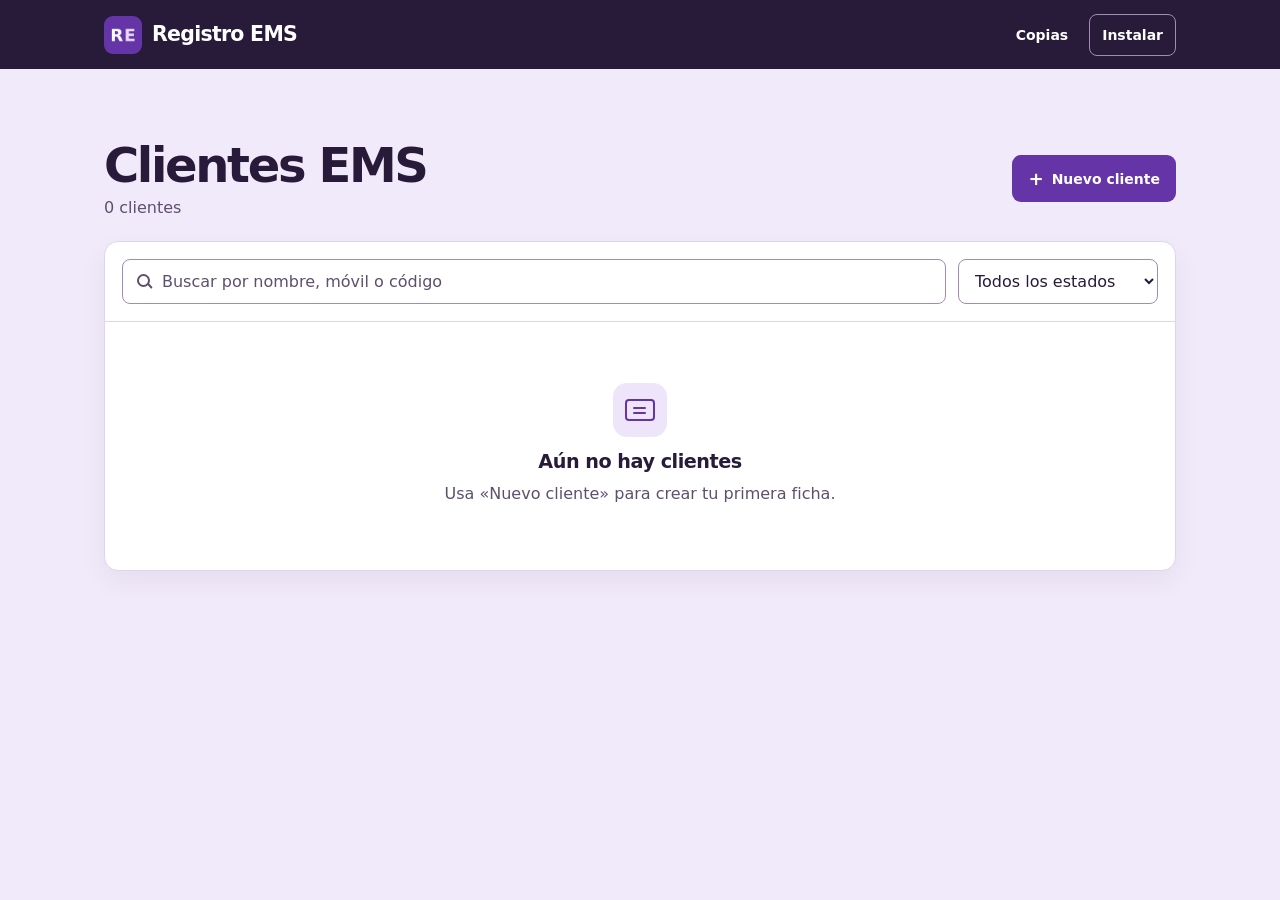
==== index.html @ 8cd1af9a "Permite eliminar clientes al mantener pulsada su ficha Mantener pulsada una ficha abre Eliminar clie" ====
<!doctype html>
<html lang="es">
<head>
  <meta charset="utf-8">
  <meta name="viewport" content="width=device-width, initial-scale=1, viewport-fit=cover">
  <meta name="theme-color" content="#281b3a">
  <meta name="description" content="Fichas de clientes, historial de sesiones e intensidades de EMS de ImpulsaFit.">
  <title>Registro EMS</title>
  <link rel="manifest" href="./manifest.webmanifest">
  <link rel="icon" type="image/png" href="./icon-192.png?v=7">
  <link rel="apple-touch-icon" href="./apple-touch-icon.png?v=7">
  <link rel="stylesheet" href="./app.css">
  <script type="module" src="./app.js"></script>
</head>
<body>
  <header class="topbar">
    <div class="topbar-inner">
      <div class="brand">
        <img class="brand-mark" src="./icon-192.png?v=7" alt="" width="38" height="38">
        <span>Registro EMS</span>
      </div>
      <nav aria-label="Herramientas">
        <button class="top-action" id="backups-button" type="button">Copias</button>
        <button class="top-action install-action" id="install-button" type="button">Instalar</button>
      </nav>
    </div>
  </header>

  <main class="page">
    <div class="page-heading">
      <div>
        <h1>Clientes EMS</h1>
        <p class="client-count" id="client-count" aria-live="polite">Cargando fichas…</p>
      </div>
      <button class="button primary new-button" id="new-client" type="button" disabled>
        <span aria-hidden="true">+</span> Nuevo cliente
      </button>
    </div>

    <section class="directory" aria-label="Listado de clientes">
      <div class="tools">
        <label class="search">
          <span class="sr-only">Buscar clientes</span>
          <span class="search-icon" aria-hidden="true"></span>
          <input id="search" type="search" placeholder="Buscar por nombre, móvil o código">
        </label>
        <label class="status-filter">
          <span class="sr-only">Filtrar por estado</span>
          <select id="status-filter"><option value="">Todos los estados</option></select>
        </label>
      </div>

      <div class="directory-head" id="directory-head" aria-hidden="true" hidden>
        <span>Cliente</span><span>Móvil</span><span>Objetivo</span><span>Estado</span><span></span>
      </div>
      <ul class="client-list" id="client-list" aria-label="Fichas de clientes" hidden></ul>
      <p class="client-list-hint" id="client-list-hint" hidden>Mantén pulsada una ficha para eliminar el cliente.</p>

      <div class="empty" id="empty-state" hidden>
        <span class="card-icon" aria-hidden="true"></span>
        <h2 id="empty-title">Aún no hay clientes</h2>
        <p id="empty-text">Usa «Nuevo cliente» para crear tu primera ficha.</p>
        <button class="button secondary" id="clear-filters" type="button" hidden>Quitar filtros</button>
      </div>
      <p class="directory-error" id="directory-error" role="alert" hidden></p>
    </section>
    <p class="feedback" id="feedback" role="status"></p>
    <noscript><p>Activa JavaScript para gestionar tus fichas.</p></noscript>
  </main>

  <dialog id="client-dialog" aria-labelledby="client-dialog-title">
    <form id="client-form">
      <div class="dialog-heading">
        <h2 id="client-dialog-title">Nuevo cliente</h2>
        <p class="dialog-caption" id="client-meta">Introduce los datos de la ficha.</p>
      </div>
      <div class="fields">
        <label for="client-name">Nombre y apellidos</label>
        <input id="client-name" name="name" type="text" autocomplete="off" maxlength="100" required>

        <label for="client-phone">Móvil / WhatsApp</label>
        <input id="client-phone" name="phone" type="tel" autocomplete="off" placeholder="+34…" maxlength="50" required>

        <div class="field-row">
          <div>
            <label for="client-goal">Objetivo principal <small>Opcional</small></label>
            <select id="client-goal" name="goal"><option value="">Por definir</option></select>
          </div>
          <div>
            <label for="client-status">Estado</label>
            <select id="client-status" name="status" required></select>
          </div>
        </div>

        <label for="client-notes">Notas de alta <small>Opcional</small></label>
        <textarea id="client-notes" name="notes" rows="3" maxlength="2000"></textarea>
      </div>
      <p class="form-error" id="client-error" role="alert" hidden></p>
      <div class="dialog-actions">
        <button class="button secondary" id="cancel-client" type="button">Cancelar</button>
        <button class="button primary" id="save-client" type="submit">Guardar cliente</button>
      </div>
    </form>
  </dialog>

  <dialog class="client-actions" id="client-actions" aria-labelledby="client-actions-title" aria-describedby="client-actions-description">
    <div class="dialog-heading">
      <h2 id="client-actions-title">Eliminar cliente</h2>
      <p class="dialog-caption" id="client-actions-name"></p>
    </div>
    <p id="client-actions-description">Se eliminarán la ficha del cliente y todas sus sesiones e intensidades.</p>
    <p class="form-error" id="client-delete-error" role="alert" hidden></p>
    <div class="dialog-actions">
      <button class="button secondary" id="cancel-client-delete" type="button" autofocus>Cancelar</button>
      <button class="button delete-client" id="confirm-client-delete" type="button">Eliminar</button>
    </div>
  </dialog>

  <dialog class="ems-dialog" id="ems-dialog" aria-labelledby="ems-title">
    <div class="dialog-heading">
      <h2 id="ems-title">Intensidades EMS</h2>
      <p class="dialog-caption ems-client" id="ems-client"></p>
    </div>

    <section id="ems-overview" aria-labelledby="ems-history-title">
      <div class="ems-history-heading">
        <h3 id="ems-history-title">Sesiones</h3>
        <button class="button primary" id="new-ems-session" type="button">Nueva sesión</button>
      </div>
      <p class="ems-empty" id="ems-empty">Aún no hay sesiones de intensidades.</p>
      <ul class="ems-history" id="ems-history"></ul>
      <p class="ems-history-hint" id="ems-history-hint" hidden>Mantén pulsada una fecha para eliminar la sesión.</p>
      <p class="feedback" id="ems-feedback" role="status"></p>
      <div class="dialog-actions">
        <button class="button secondary" id="close-ems" type="button">Volver a clientes</button>
      </div>
    </section>

    <form id="ems-form" hidden>
      <div class="ems-controls">
        <label class="ems-field">
          <span>Fecha de sesión</span>
          <input id="ems-date" type="date" required>
        </label>
        <label class="ems-field">
          <span>Bloque</span>
          <select id="ems-block"></select>
        </label>
      </div>
      <div class="ems-scan">
        <div class="ems-photo-actions">
          <button class="button primary" id="ems-take-photo" type="button">Hacer foto</button>
          <button class="button secondary" id="ems-choose-photo" type="button">Elegir foto</button>
          <button class="button secondary" id="ems-scan-button" type="button" aria-haspopup="dialog">Cámara en directo</button>
        </div>
        <input id="ems-camera-file" type="file" accept="image/*" capture="environment" hidden>
        <input id="ems-photo-file" type="file" accept="image/*" hidden>
        <p class="ems-scan-status" id="ems-scan-status" role="status"></p>
        <label class="ems-field ems-scan-rows" id="ems-scan-rows" hidden>
          <span>Fila del cliente, de arriba abajo</span>
          <select id="ems-scan-row"></select>
        </label>
      </div>
      <details class="ems-photo-reference" id="ems-photo-reference" open hidden>
        <summary>Foto del bloque para revisar los valores</summary>
        <img id="ems-photo-reference-image" alt="Recorte de los canales y del máster del bloque seleccionado">
        <p>Comprueba los valores y completa los campos pendientes antes de guardar la sesión.</p>
      </details>
      <div class="ems-master" id="ems-master-field"></div>
      <h3 class="ems-channels-heading">Canales</h3>
      <div class="ems-channels" id="ems-channels"></div>
      <div class="ems-block-actions" role="group" aria-label="Acciones del bloque seleccionado">
        <button class="button secondary" id="reset-ems-values" type="button" disabled>Reset valores</button>
      </div>
      <p class="form-error" id="ems-error" role="alert" hidden></p>
      <div class="dialog-actions">
        <button class="button secondary" id="cancel-ems-session" type="button">Cancelar</button>
        <button class="button primary" id="save-ems-session" type="submit">Guardar sesión</button>
      </div>
    </form>
  </dialog>

  <dialog class="ems-session-actions" id="ems-session-actions" aria-labelledby="ems-session-actions-title" aria-describedby="ems-session-actions-description">
    <div class="dialog-heading">
      <h2 id="ems-session-actions-title">Eliminar sesión</h2>
      <p class="dialog-caption" id="ems-session-actions-date"></p>
    </div>
    <p id="ems-session-actions-description">Se eliminarán los valores de todos los bloques de esta sesión.</p>
    <p class="form-error" id="ems-delete-error" role="alert" hidden></p>
    <div class="dialog-actions">
      <button class="button secondary" id="cancel-ems-delete" type="button" autofocus>Cancelar</button>
      <button class="button ems-delete-session" id="confirm-ems-delete" type="button">Eliminar</button>
    </div>
  </dialog>

  <dialog class="ems-camera-dialog" id="ems-camera-dialog" aria-labelledby="ems-camera-title" aria-describedby="ems-camera-guide">
    <div class="dialog-heading">
      <h2 id="ems-camera-title">Escanear intensidades</h2>
      <p class="dialog-caption" id="ems-camera-guide">Encuadra de frente los canales y el máster de Wiems PRO. Si los números se ven borrosos, separa un poco el móvil.</p>
    </div>
    <video class="ems-camera-view" id="ems-camera-video" autoplay muted playsinline></video>
    <div class="ems-camera-controls">
      <button class="button secondary" id="ems-camera-focus" type="button" hidden>Reenfocar</button>
      <label class="ems-field" id="ems-camera-picker" hidden>
        <span>Cámara</span>
        <select id="ems-camera-device"></select>
      </label>
    </div>
    <p class="ems-scan-status" id="ems-camera-status" role="status"></p>
    <div class="dialog-actions">
      <button class="button secondary" id="ems-camera-close" type="button">Cerrar cámara</button>
      <button class="button primary" id="ems-camera-read" type="button" disabled>Leer intensidades</button>
    </div>
  </dialog>

  <dialog class="ems-photo-dialog" id="ems-photo-dialog" aria-labelledby="ems-photo-title" aria-describedby="ems-photo-guide">
    <div class="dialog-heading">
      <h2 id="ems-photo-title">Recortar foto</h2>
      <p class="dialog-caption" id="ems-photo-guide">Arrastra sobre la imagen para quedarte con los nombres de los diez canales, sus valores y el máster de una sola fila.</p>
    </div>
    <canvas id="ems-photo-view" class="ems-photo-view" role="img" aria-label="Foto de Wiems PRO con el recorte actual" hidden></canvas>
    <p class="ems-scan-status" id="ems-photo-status" role="status"></p>
    <details class="ems-photo-adjust">
      <summary>Ajustar los bordes del recorte</summary>
      <div class="ems-photo-edges">
        <label class="ems-field"><span>Izquierdo</span><input id="ems-photo-left" type="range" min="0" max="100" value="0" aria-label="Borde izquierdo del recorte"></label>
        <label class="ems-field"><span>Derecho</span><input id="ems-photo-right" type="range" min="0" max="100" value="100" aria-label="Borde derecho del recorte"></label>
        <label class="ems-field"><span>Superior</span><input id="ems-photo-top" type="range" min="0" max="100" value="0" aria-label="Borde superior del recorte"></label>
        <label class="ems-field"><span>Inferior</span><input id="ems-photo-bottom" type="range" min="0" max="100" value="100" aria-label="Borde inferior del recorte"></label>
      </div>
    </details>
    <div class="dialog-actions">
      <button class="button secondary" id="ems-photo-reset" type="button">Foto completa</button>
      <button class="button secondary" id="ems-photo-cancel" type="button">Cancelar</button>
      <button class="button primary" id="ems-photo-read" type="button" disabled>Leer valores</button>
    </div>
  </dialog>

  <dialog id="backups-dialog" aria-labelledby="backups-title">
    <div class="dialog-heading">
      <h2 id="backups-title">Copias de seguridad</h2>
      <p class="dialog-caption">Tus fichas se guardan en este dispositivo. Usa una copia para trasladarlas a otro.</p>
    </div>
    <div class="backup-actions">
      <button class="button secondary" id="export-backup" type="button">Descargar copia</button>
      <button class="button secondary" id="choose-backup" type="button">Elegir copia para restaurar</button>
      <input type="file" id="backup-file" hidden>
    </div>
    <p class="backup-summary" id="backup-summary" role="status" hidden></p>
    <p class="form-error" id="backup-error" role="alert" hidden></p>
    <div class="dialog-actions">
      <button class="button secondary" id="close-backups" type="button">Cerrar</button>
      <button class="button primary" id="restore-backup" type="button" hidden>Restaurar copia</button>
    </div>
  </dialog>

  <dialog id="install-dialog" aria-labelledby="install-title">
    <div class="dialog-heading">
      <h2 id="install-title">Instalar Registro EMS</h2>
      <p class="dialog-caption" id="install-instructions"></p>
    </div>
    <form method="dialog" class="dialog-actions">
      <button class="button primary">Entendido</button>
    </form>
  </dialog>
</body>
</html>
---- app.css ----
:root {
  color-scheme: light;
  --ink: #281b3a;
  --muted: #5e506d;
  --line: #e0d4ec;
  --control-line: #a28bb5;
  --surface: #fff;
  --page: #f1eafa;
  --accent: #6535a8;
  --accent-hover: #542990;
  --accent-soft: #efe5fa;
  --focus: #743abb;
  font-family: Inter, system-ui, -apple-system, "Segoe UI", sans-serif;
}

* { box-sizing: border-box; }
[hidden] { display: none !important; }
body { margin: 0; color: var(--ink); background: var(--page); }
button, input, select, textarea { font: inherit; }
button { cursor: pointer; }
button:disabled { opacity: .55; cursor: default; }
button:focus-visible, input:focus-visible, select:focus-visible, textarea:focus-visible {
  outline: 3px solid var(--focus);
  outline-offset: 2px;
}
.sr-only {
  position: absolute;
  width: 1px;
  height: 1px;
  padding: 0;
  margin: -1px;
  overflow: hidden;
  clip-path: inset(50%);
  white-space: nowrap;
}

.topbar { background: var(--ink); color: #fff; }
.topbar-inner {
  max-width: 1120px;
  margin: auto;
  padding: 0 24px;
  min-height: 69px;
  display: flex;
  justify-content: space-between;
  align-items: center;
  gap: 16px;
}
.brand {
  display: inline-flex;
  align-items: center;
  gap: 10px;
  min-width: 0;
  font-size: 1.28rem;
  font-weight: 760;
  letter-spacing: -.035em;
  line-height: 1.12;
}
.brand-mark {
  display: block;
  flex: none;
  border-radius: 9px;
}
.topbar nav { display: flex; align-items: center; gap: 8px; }
.top-action {
  min-height: 42px;
  border-radius: 8px;
  padding: 0 12px;
  border: 1px solid transparent;
  background: transparent;
  color: #fff;
  font-size: .875rem;
  font-weight: 650;
}
.top-action:hover { background: #423053; }
.top-action:focus-visible { outline-color: #d7b9ff; }
.install-action { border-color: var(--control-line); }

.page {
  max-width: 1120px;
  margin: 0 auto;
  padding: clamp(32px, 6vw, 71px) 24px 48px;
}
.page-heading {
  display: flex;
  align-items: center;
  justify-content: space-between;
  gap: 16px;
  margin: 0 0 24px;
}
h1, h2, p { margin: 0; }
h1 {
  font-size: clamp(2rem, 5.5vw, 3rem);
  line-height: 1.05;
  letter-spacing: -.049em;
}
.client-count { margin-top: 8px; color: var(--muted); }
.button {
  display: inline-flex;
  justify-content: center;
  align-items: center;
  gap: 8px;
  border: 1px solid transparent;
  border-radius: 9px;
  min-height: 44px;
  padding: 8px 15px;
  font-weight: 700;
  font-size: .875rem;
  color: var(--ink);
}
.primary { background: var(--accent); color: var(--surface); }
.primary:hover:not(:disabled) { background: var(--accent-hover); }
.secondary { background: var(--surface); border-color: var(--control-line); }
.secondary:hover:not(:disabled) { background: var(--accent-soft); }
.new-button { white-space: nowrap; min-height: 47px; }
.new-button span { font-size: 1.3em; line-height: 1; }

.directory {
  background: var(--surface);
  border: 1px solid var(--line);
  border-radius: 14px;
  box-shadow: 0 10px 28px rgb(40 27 58 / .055);
  overflow: hidden;
}
.tools {
  display: grid;
  grid-template-columns: minmax(0, 1fr) auto;
  gap: 12px;
  padding: 17px;
  border-bottom: 1px solid var(--line);
}
.search { position: relative; }
input:not([type="file"]), select, textarea {
  width: 100%;
  min-width: 0;
  border: 1px solid var(--control-line);
  border-radius: 8px;
  background: var(--surface);
  color: var(--ink);
  min-height: 45px;
  padding: 8px 12px;
}
input::placeholder, textarea::placeholder { color: var(--muted); opacity: 1; }
.search input { padding-left: 39px; }
.search-icon {
  position: absolute;
  top: 15px;
  left: 15px;
  width: 13px;
  height: 13px;
  border: 2px solid var(--muted);
  border-radius: 50%;
  pointer-events: none;
}
.search-icon::after {
  content: "";
  position: absolute;
  width: 6px;
  height: 2px;
  background: var(--muted);
  left: 8px;
  top: 9px;
  transform: rotate(48deg);
  border-radius: 1px;
}
.status-filter select { padding-right: 25px; }
.client-list { list-style: none; margin: 0; padding: 0; }
.directory-head, .client-row {
  display: grid;
  grid-template-columns: minmax(145px, 1.55fr) minmax(112px, 1fr) minmax(117px, 1.12fr) minmax(76px, .62fr) 67px;
  align-items: center;
  gap: 12px;
  padding: 12px 17px;
}
.directory-head {
  background: var(--page);
  color: var(--muted);
  font-weight: 700;
  font-size: .76rem;
}
.client-row {
  position: relative;
  border-top: 1px solid var(--line);
  min-height: 70px;
  font-size: .875rem;
  overflow-wrap: anywhere;
  user-select: none;
  -webkit-user-select: none;
  -webkit-touch-callout: none;
}
.client-row:hover { background: #faf7fd; }
.client-name {
  display: block;
  padding: 0;
  border: 0;
  background: transparent;
  color: var(--accent);
  font-size: .96rem;
  font-weight: 700;
  text-align: left;
  overflow-wrap: anywhere;
  touch-action: pan-y;
}
.client-name::after { content: ""; position: absolute; inset: 0; }
.client-name:hover { text-decoration: underline; text-underline-offset: .16em; }
.client-code { display: block; margin-top: 4px; font-size: .76rem; color: var(--muted); }
.state-pill {
  justify-self: start;
  display: inline-block;
  padding: 4px 9px;
  border-radius: 999px;
  font-size: .75rem;
  font-weight: 720;
  white-space: nowrap;
}
.state-pill[data-state="Activo"] { background: #def4ee; color: #1e594b; }
.state-pill[data-state="En pausa"] { background: #fbefda; color: #74520f; }
.state-pill[data-state="Baja"] { background: #e8edf0; color: #46565f; }
.edit-button { position: relative; z-index: 1; min-height: 39px; padding: 6px 8px; }
.client-list-hint { padding: 0 17px 14px; color: var(--muted); font-size: .875rem; }
.client-actions { width: min(430px, calc(100% - 28px)); }
.client-actions > p { line-height: 1.5; }
.delete-client { background: #892127; color: #fff; }
.delete-client:hover { background: #701b20; }

.empty { display: grid; justify-items: center; gap: 9px; padding: 61px 22px 64px; text-align: center; }
.empty h2 { font-size: 1.2rem; letter-spacing: -.025em; }
.empty p, .dialog-caption { color: var(--muted); line-height: 1.45; }
.empty .button { margin-top: 4px; }
.card-icon {
  position: relative;
  width: 54px;
  height: 54px;
  border-radius: 14px;
  background: var(--accent-soft);
  margin-bottom: 4px;
}
.card-icon::before {
  content: "";
  position: absolute;
  inset: 16px 12px;
  border: 2px solid var(--accent);
  border-radius: 4px;
}
.card-icon::after {
  content: "";
  position: absolute;
  width: 13px;
  height: 2px;
  left: 20px;
  top: 24px;
  border-radius: 1px;
  background: var(--accent);
  box-shadow: 0 5px 0 var(--accent);
}
.feedback { color: #27564d; margin-top: 12px; font-size: .875rem; }
.directory-error { color: #892127; padding: 18px; }

dialog {
  border: 1px solid var(--line);
  border-radius: 14px;
  width: min(530px, calc(100% - 28px));
  max-height: calc(100dvh - 28px);
  padding: 23px;
  background: var(--surface);
  color: var(--ink);
  box-shadow: 0 20px 70px rgb(40 27 58 / .24);
  overflow-y: auto;
}
dialog::backdrop { background: rgb(40 27 58 / .52); }
.dialog-heading { display: grid; gap: 6px; margin-bottom: 20px; }
.dialog-heading h2 { font-size: 1.6rem; line-height: 1.12; letter-spacing: -.035em; }
.dialog-caption { font-size: .92rem; }
.fields label { display: block; font-size: .875rem; font-weight: 720; margin-bottom: 5px; }
.fields small { color: var(--muted); font-size: .72rem; font-weight: 500; margin-left: 4px; }
.fields > input, .field-row { margin-bottom: 14px; }
.field-row { display: grid; grid-template-columns: minmax(0, 1.25fr) minmax(0, .75fr); gap: 12px; }
textarea { display: block; resize: vertical; }
.dialog-actions {
  display: flex;
  justify-content: flex-end;
  gap: 9px;
  flex-wrap: wrap;
  margin-top: 21px;
}
.form-error, .backup-summary { margin-top: 12px; font-size: .88rem; line-height: 1.45; }
.form-error { color: #892127; }
.backup-actions { display: flex; flex-wrap: wrap; gap: 9px; }

.ems-dialog { width: min(610px, calc(100% - 28px)); }
.ems-client { overflow-wrap: anywhere; }
.ems-history-heading {
  display: flex;
  align-items: center;
  justify-content: space-between;
  gap: 12px;
  margin-bottom: 10px;
}
.ems-history-heading h3, .ems-channels-heading {
  margin: 0;
  font-size: .95rem;
}
.ems-empty { color: var(--muted); font-size: .875rem; padding: 12px 0; }
.ems-history { display: grid; gap: 7px; list-style: none; margin: 0; padding: 0; }
.ems-history-item {
  display: flex;
  align-items: center;
  justify-content: space-between;
  gap: 10px;
  width: 100%;
  padding: 11px 12px;
  min-height: 47px;
  text-align: left;
  border: 1px solid var(--line);
  border-radius: 8px;
  background: var(--surface);
  color: var(--ink);
  user-select: none;
  -webkit-user-select: none;
  -webkit-touch-callout: none;
  touch-action: pan-y;
}
.ems-history-item:hover { background: var(--accent-soft); }
.ems-history-item span { color: var(--muted); font-size: .82rem; white-space: nowrap; }
.ems-history-hint { margin-top: 10px; color: var(--muted); font-size: .875rem; }
.ems-session-actions { width: min(430px, calc(100% - 28px)); }
.ems-session-actions > p { line-height: 1.5; }
.ems-delete-session { background: #892127; color: #fff; }
.ems-delete-session:hover { background: #701b20; }
.ems-controls {
  display: grid;
  grid-template-columns: repeat(2, minmax(0, 1fr));
  gap: 12px;
}
.ems-field {
  display: grid;
  align-content: start;
  gap: 5px;
  min-width: 0;
  font-size: .875rem;
  font-weight: 700;
}
.ems-field input, .ems-field select { font-weight: 400; font-size: 1rem; }
.ems-scan { margin-top: 14px; }
.ems-photo-actions { display: flex; flex-wrap: wrap; gap: 8px; }
.ems-photo-dialog { width: min(900px, calc(100% - 28px)); }
.ems-photo-view {
  display: block;
  max-width: 100%;
  max-height: 52dvh;
  width: auto;
  height: auto;
  margin: auto;
  border: 1px solid var(--control-line);
  border-radius: 8px;
  touch-action: none;
  cursor: crosshair;
}
.ems-photo-adjust { margin-top: 12px; }
.ems-photo-adjust summary, .ems-photo-reference summary { cursor: pointer; font-size: .875rem; font-weight: 700; }
.ems-photo-edges { display: grid; grid-template-columns: repeat(2, minmax(0, 1fr)); gap: 10px 16px; margin-top: 12px; }
.ems-photo-edges input { padding: 0; width: 100%; min-width: 0; accent-color: var(--accent); }
.ems-photo-reference { margin-top: 14px; }
.ems-photo-reference img { display: block; width: 100%; max-height: 220px; object-fit: contain; margin-top: 9px; background: var(--accent-soft); border-radius: 7px; }
.ems-photo-reference p { color: var(--muted); font-size: .85rem; }
.ems-scan-status { margin-top: 6px; color: var(--muted); font-size: .875rem; }
.ems-scan-status:empty { margin: 0; }
.ems-scan-rows { margin-top: 10px; }
.ems-camera-dialog { width: min(760px, calc(100% - 28px)); }
.ems-camera-view {
  display: block;
  width: 100%;
  max-height: max(90px, min(56dvh, calc(100dvh - 190px)));
  aspect-ratio: auto 16 / 9;
  object-fit: contain;
  border-radius: 9px;
  background: var(--ink);
}
.ems-camera-controls {
  display: flex;
  flex-wrap: wrap;
  align-items: end;
  column-gap: 10px;
}
.ems-camera-controls > * { margin-top: 8px; }
.ems-camera-controls .ems-field { flex: 1 1 180px; }
.ems-master {
  background: var(--accent-soft);
  border: 1px solid var(--line);
  border-radius: 10px;
  padding: 10px 12px;
  margin: 14px 0;
}
.ems-master .ems-field { max-width: 175px; }
.ems-channels-heading { margin-bottom: 10px; }
.ems-block-actions { display: flex; flex-wrap: wrap; gap: 9px; margin-top: 16px; }
.ems-channels {
  display: grid;
  grid-template-columns: repeat(3, minmax(0, 1fr));
  gap: 11px 12px;
}
.ems-number { display: grid; grid-template-columns: minmax(0, 1fr) auto; align-items: center; gap: 6px; }
.ems-number > span { color: var(--muted); font-size: .76rem; font-weight: 600; }

@media (max-width: 655px) {
  .topbar-inner, .page { padding-left: 16px; padding-right: 16px; }
  .topbar-inner { min-height: 60px; }
  .page-heading { margin-bottom: 16px; }
  .directory-head { display: none; }
  .client-row { grid-template-columns: minmax(0, 1fr) auto; gap: 7px 10px; }
  .client-person { grid-column: 1; grid-row: 1; }
  .client-phone { grid-column: 1; grid-row: 2; }
  .client-goal { grid-column: 1; grid-row: 3; color: var(--muted); }
  .state-pill { grid-column: 2; grid-row: 1; justify-self: end; }
  .edit-button { grid-column: 2; grid-row: 2 / 4; }
  .empty { padding: 50px 18px; }
}

@media (max-width: 455px) {
  .page-heading { align-items: flex-start; flex-direction: column; }
  .new-button { width: 100%; }
  .tools { grid-template-columns: 1fr; padding: 12px; }
  .topbar-inner { gap: 8px; }
  .brand { gap: 7px; font-size: 1.08rem; }
  .brand-mark { width: 32px; height: 32px; border-radius: 8px; }
  .topbar nav { gap: 3px; }
  .top-action { padding: 0 8px; }
  .fields input, .fields select, .fields textarea { font-size: 1rem; }
  .field-row { grid-template-columns: 1fr; }
  .ems-controls { grid-template-columns: 1fr; }
  .ems-channels { grid-template-columns: repeat(2, minmax(0, 1fr)); }
  dialog { padding: 17px; }
}
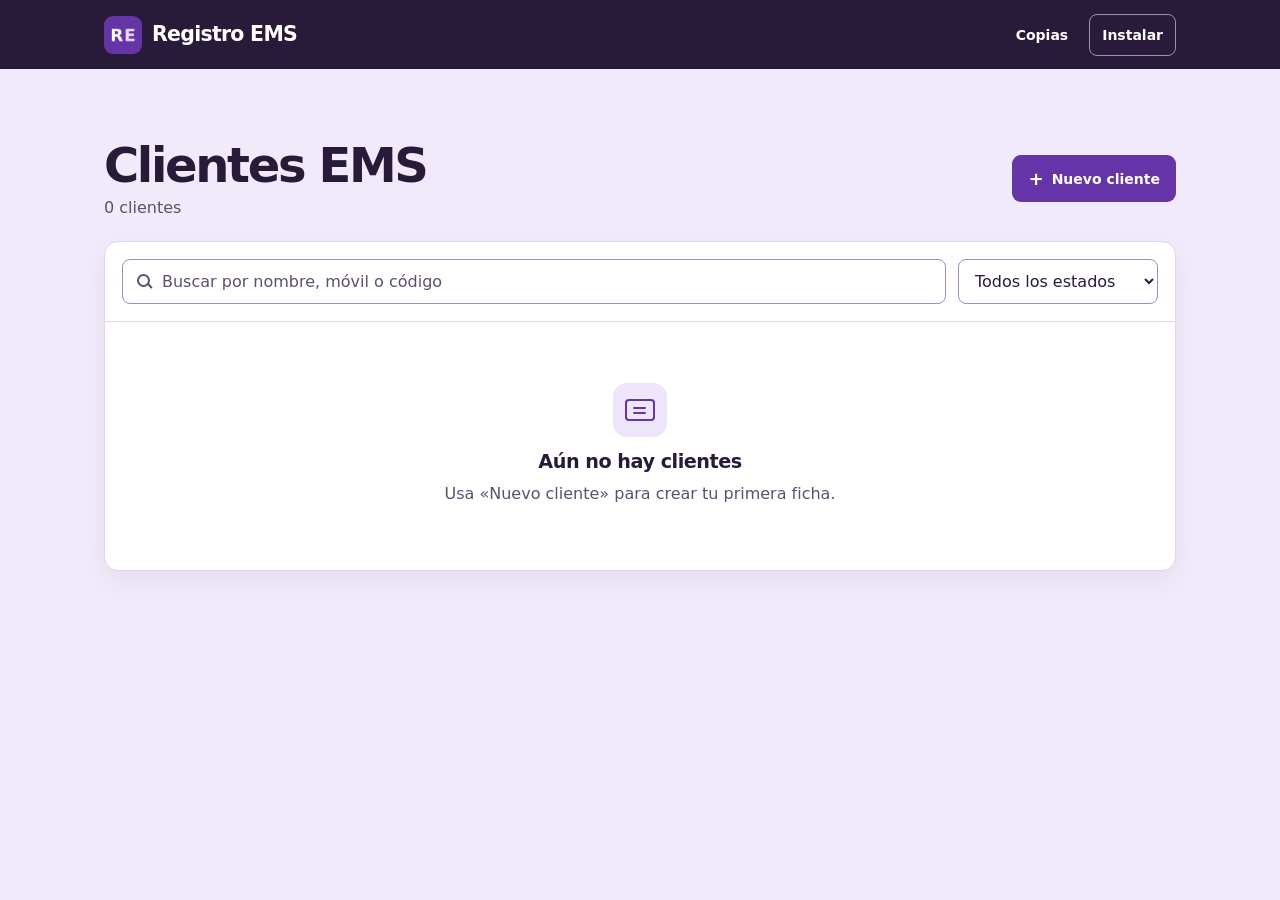
==== commit 0218032b: "Deja solo las opciones de hacer y elegir foto Retira Cámara en directo del formulario y elimina su d" ====
--- a/index.html
+++ b/index.html
@@ -151,7 +151,6 @@
         <div class="ems-photo-actions">
           <button class="button primary" id="ems-take-photo" type="button">Hacer foto</button>
           <button class="button secondary" id="ems-choose-photo" type="button">Elegir foto</button>
-          <button class="button secondary" id="ems-scan-button" type="button" aria-haspopup="dialog">Cámara en directo</button>
         </div>
         <input id="ems-camera-file" type="file" accept="image/*" capture="environment" hidden>
         <input id="ems-photo-file" type="file" accept="image/*" hidden>
@@ -193,26 +192,6 @@
     </div>
   </dialog>
 
-  <dialog class="ems-camera-dialog" id="ems-camera-dialog" aria-labelledby="ems-camera-title" aria-describedby="ems-camera-guide">
-    <div class="dialog-heading">
-      <h2 id="ems-camera-title">Escanear intensidades</h2>
-      <p class="dialog-caption" id="ems-camera-guide">Encuadra de frente los canales y el máster de Wiems PRO. Si los números se ven borrosos, separa un poco el móvil.</p>
-    </div>
-    <video class="ems-camera-view" id="ems-camera-video" autoplay muted playsinline></video>
-    <div class="ems-camera-controls">
-      <button class="button secondary" id="ems-camera-focus" type="button" hidden>Reenfocar</button>
-      <label class="ems-field" id="ems-camera-picker" hidden>
-        <span>Cámara</span>
-        <select id="ems-camera-device"></select>
-      </label>
-    </div>
-    <p class="ems-scan-status" id="ems-camera-status" role="status"></p>
-    <div class="dialog-actions">
-      <button class="button secondary" id="ems-camera-close" type="button">Cerrar cámara</button>
-      <button class="button primary" id="ems-camera-read" type="button" disabled>Leer intensidades</button>
-    </div>
-  </dialog>
-
   <dialog class="ems-photo-dialog" id="ems-photo-dialog" aria-labelledby="ems-photo-title" aria-describedby="ems-photo-guide">
     <div class="dialog-heading">
       <h2 id="ems-photo-title">Recortar foto</h2>
--- a/app.css
+++ b/app.css
@@ -365,24 +365,6 @@
 .ems-scan-status { margin-top: 6px; color: var(--muted); font-size: .875rem; }
 .ems-scan-status:empty { margin: 0; }
 .ems-scan-rows { margin-top: 10px; }
-.ems-camera-dialog { width: min(760px, calc(100% - 28px)); }
-.ems-camera-view {
-  display: block;
-  width: 100%;
-  max-height: max(90px, min(56dvh, calc(100dvh - 190px)));
-  aspect-ratio: auto 16 / 9;
-  object-fit: contain;
-  border-radius: 9px;
-  background: var(--ink);
-}
-.ems-camera-controls {
-  display: flex;
-  flex-wrap: wrap;
-  align-items: end;
-  column-gap: 10px;
-}
-.ems-camera-controls > * { margin-top: 8px; }
-.ems-camera-controls .ems-field { flex: 1 1 180px; }
 .ems-master {
   background: var(--accent-soft);
   border: 1px solid var(--line);
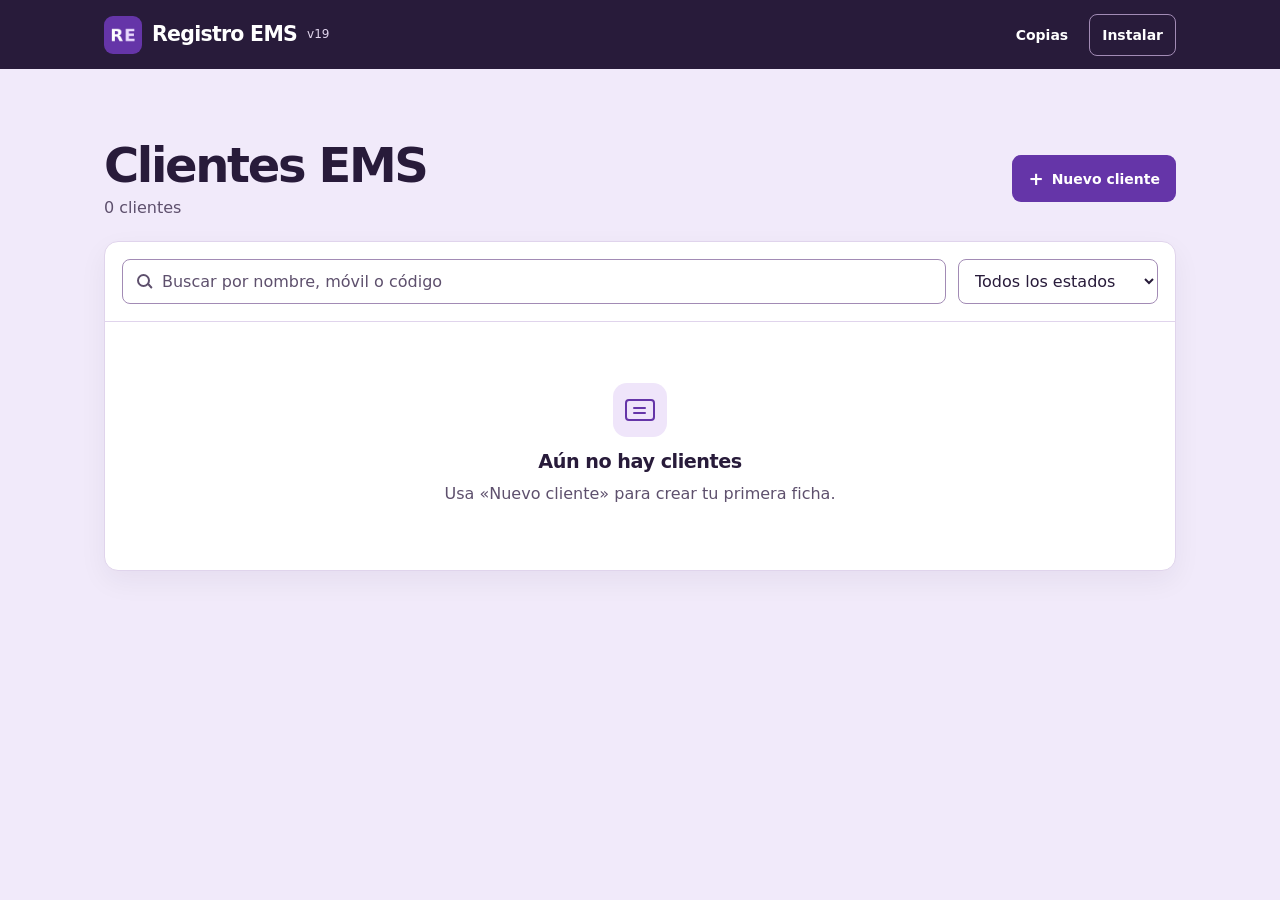
==== commit b2cf3181: "Corrige el autorrelleno del máster del bloque (v19) Busca el máster en el círculo azul junto a la fo" ====
--- a/index.html
+++ b/index.html
@@ -18,6 +18,7 @@
       <div class="brand">
         <img class="brand-mark" src="./icon-192.png?v=7" alt="" width="38" height="38">
         <span>Registro EMS</span>
+        <small class="brand-version" id="app-version">v19</small>
       </div>
       <nav aria-label="Herramientas">
         <button class="top-action" id="backups-button" type="button">Copias</button>
--- a/app.css
+++ b/app.css
@@ -60,6 +60,7 @@
   flex: none;
   border-radius: 9px;
 }
+.brand-version { color: #e0d4ec; font-size: .75rem; font-weight: 500; letter-spacing: 0; }
 .topbar nav { display: flex; align-items: center; gap: 8px; }
 .top-action {
   min-height: 42px;
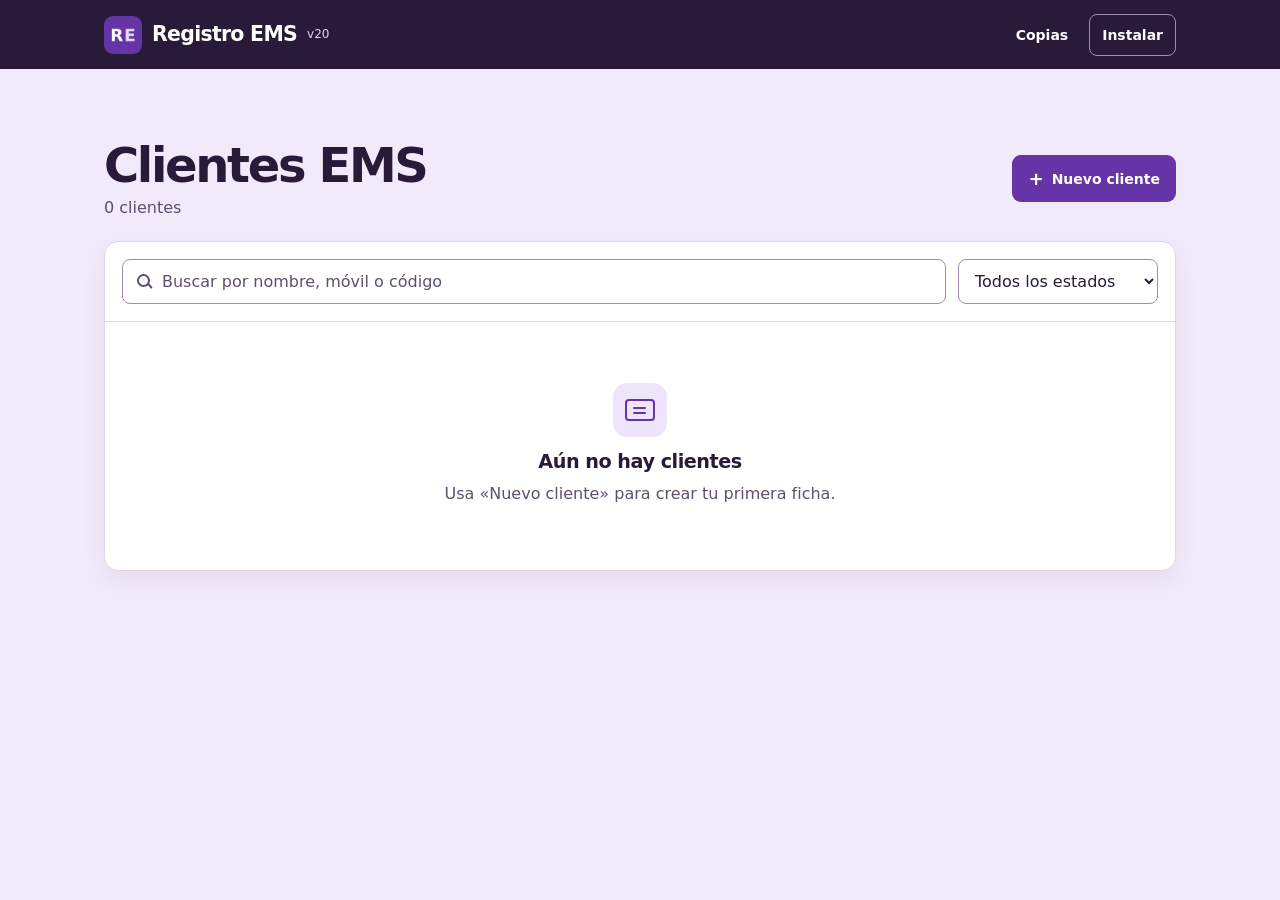
==== commit e198bccd: "Registra mA por vuelta en tres bloques (v20) Full body, Core y Metabólico guardan máster y diez cana" ====
--- a/index.html
+++ b/index.html
@@ -18,7 +18,7 @@
       <div class="brand">
         <img class="brand-mark" src="./icon-192.png?v=7" alt="" width="38" height="38">
         <span>Registro EMS</span>
-        <small class="brand-version" id="app-version">v19</small>
+        <small class="brand-version" id="app-version">v20</small>
       </div>
       <nav aria-label="Herramientas">
         <button class="top-action" id="backups-button" type="button">Copias</button>
@@ -148,6 +148,19 @@
           <select id="ems-block"></select>
         </label>
       </div>
+      <section class="ems-rounds" id="ems-rounds" aria-label="Registro por vueltas" hidden>
+        <div class="ems-controls">
+          <label class="ems-field">
+            <span>Vueltas del bloque</span>
+            <input id="ems-round-count" type="number" inputmode="numeric" min="1" max="100" step="1">
+          </label>
+          <label class="ems-field">
+            <span>Vuelta que registras</span>
+            <select id="ems-round"></select>
+          </label>
+        </div>
+        <p id="ems-round-summary" role="status"></p>
+      </section>
       <div class="ems-scan">
         <div class="ems-photo-actions">
           <button class="button primary" id="ems-take-photo" type="button">Hacer foto</button>
@@ -169,7 +182,7 @@
       <div class="ems-master" id="ems-master-field"></div>
       <h3 class="ems-channels-heading">Canales</h3>
       <div class="ems-channels" id="ems-channels"></div>
-      <div class="ems-block-actions" role="group" aria-label="Acciones del bloque seleccionado">
+      <div class="ems-block-actions" role="group" aria-label="Acciones del registro seleccionado">
         <button class="button secondary" id="reset-ems-values" type="button" disabled>Reset valores</button>
       </div>
       <p class="form-error" id="ems-error" role="alert" hidden></p>
--- a/app.css
+++ b/app.css
@@ -341,6 +341,8 @@
   font-weight: 700;
 }
 .ems-field input, .ems-field select { font-weight: 400; font-size: 1rem; }
+.ems-rounds { margin-top: 14px; padding: 12px; border: 1px solid var(--line); border-radius: 9px; }
+.ems-rounds p { margin-top: 8px; color: var(--muted); font-size: .875rem; line-height: 1.4; }
 .ems-scan { margin-top: 14px; }
 .ems-photo-actions { display: flex; flex-wrap: wrap; gap: 8px; }
 .ems-photo-dialog { width: min(900px, calc(100% - 28px)); }
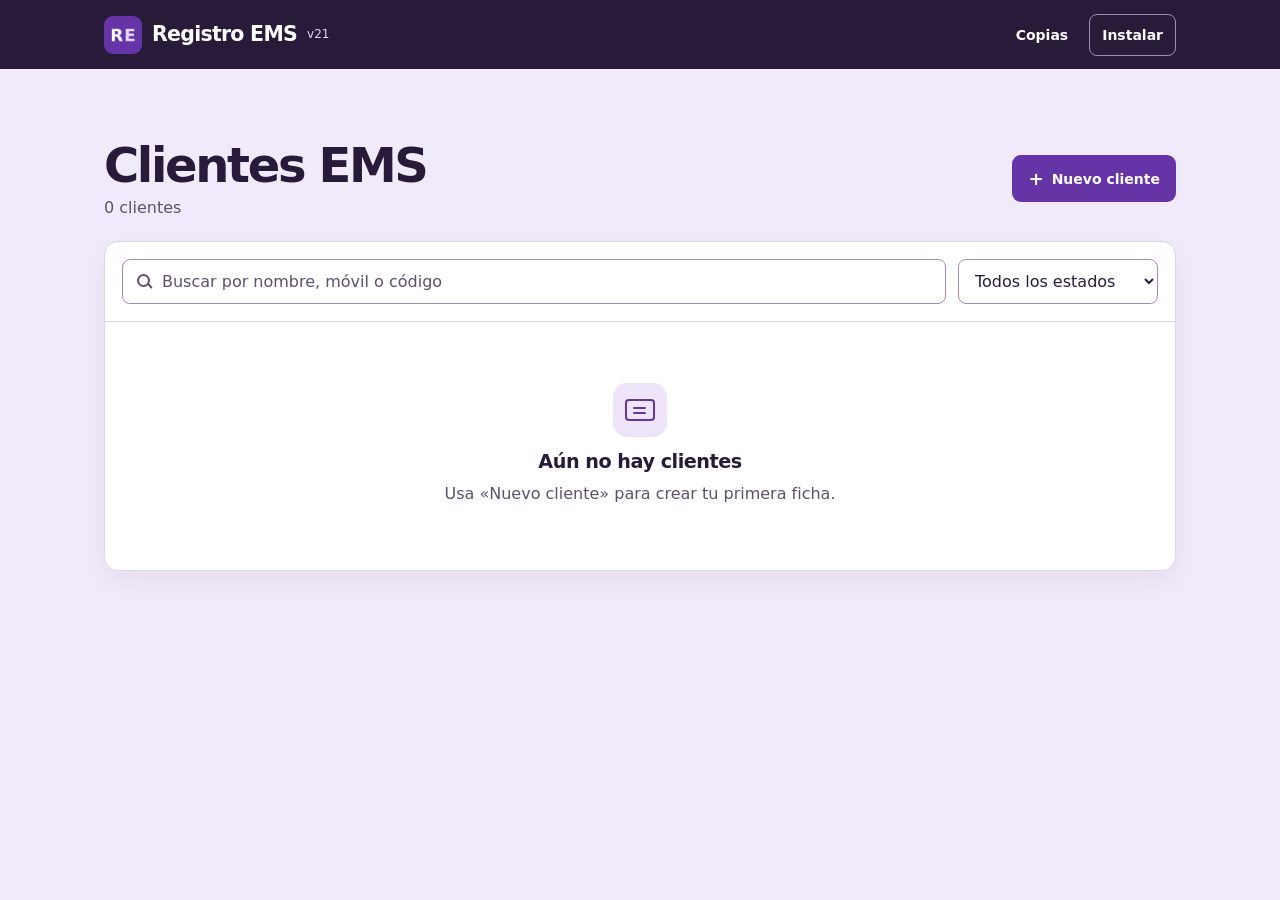
==== commit ad99ab0e: "Añade vueltas en Fuerza breve (v21) Fuerza breve permite registrar máster y diez canales por vuelta," ====
--- a/index.html
+++ b/index.html
@@ -18,7 +18,7 @@
       <div class="brand">
         <img class="brand-mark" src="./icon-192.png?v=7" alt="" width="38" height="38">
         <span>Registro EMS</span>
-        <small class="brand-version" id="app-version">v20</small>
+        <small class="brand-version" id="app-version">v21</small>
       </div>
       <nav aria-label="Herramientas">
         <button class="top-action" id="backups-button" type="button">Copias</button>
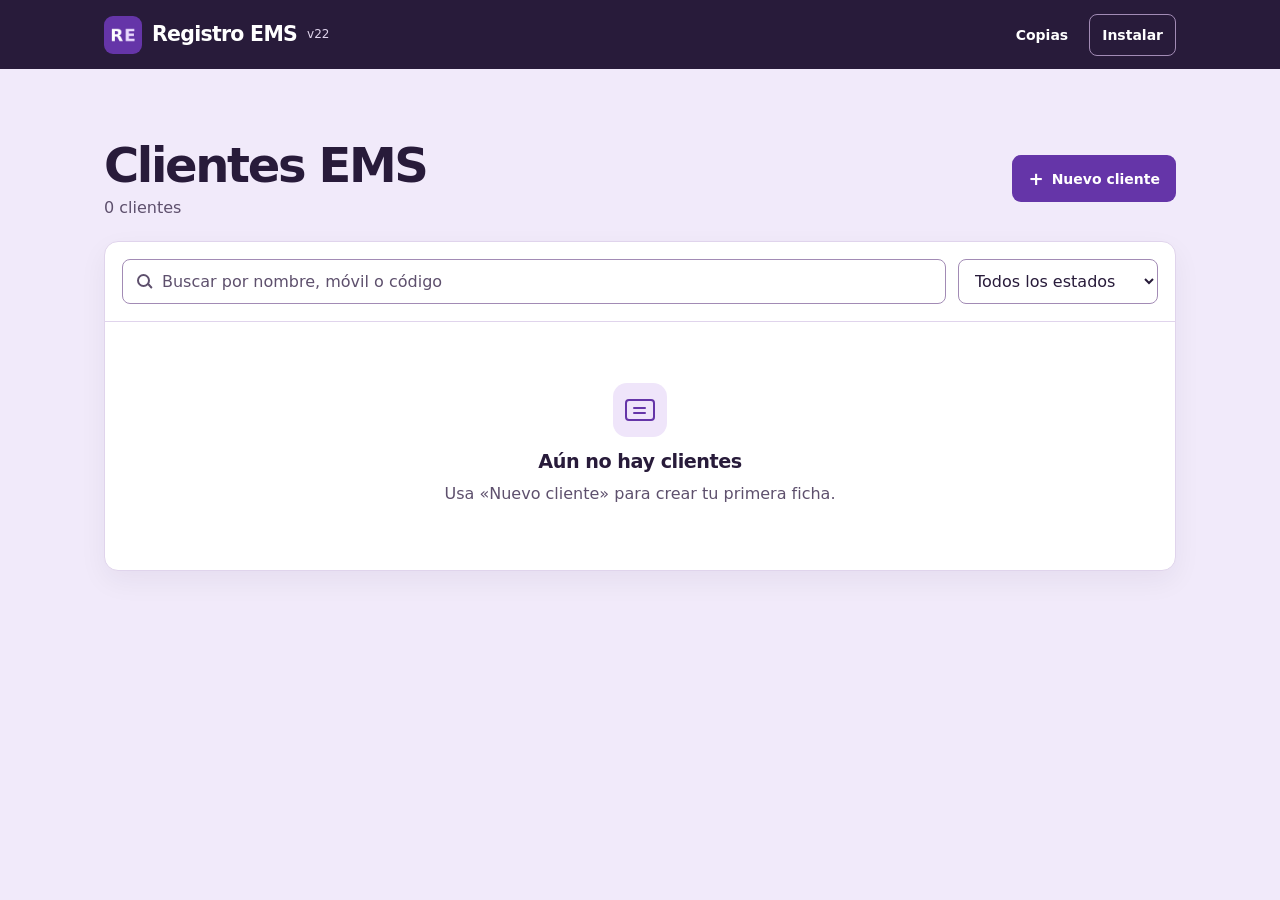
==== commit 0ac1a84c: "Add four-week client cycles, load tracking and shareable EMS reports Link immutable Impulsagen routi" ====
--- a/index.html
+++ b/index.html
@@ -18,7 +18,7 @@
       <div class="brand">
         <img class="brand-mark" src="./icon-192.png?v=7" alt="" width="38" height="38">
         <span>Registro EMS</span>
-        <small class="brand-version" id="app-version">v21</small>
+        <small class="brand-version" id="app-version">v22</small>
       </div>
       <nav aria-label="Herramientas">
         <button class="top-action" id="backups-button" type="button">Copias</button>
@@ -66,6 +66,7 @@
       <p class="directory-error" id="directory-error" role="alert" hidden></p>
     </section>
     <p class="feedback" id="feedback" role="status"></p>
+    <p class="routine-inbox-notice" id="routine-inbox-notice" hidden>Hay una rutina de Impulsagen preparada. Abre un cliente y pulsa «Plan de cuatro semanas» para asignársela.</p>
     <noscript><p>Activa JavaScript para gestionar tus fichas.</p></noscript>
   </main>
 
@@ -124,9 +125,11 @@
     </div>
 
     <section id="ems-overview" aria-labelledby="ems-history-title">
+      <div class="training-cycle-card" id="training-cycle-card"></div>
+      <div class="training-actions"><button class="button secondary" id="open-training-cycle" type="button">Plan de cuatro semanas</button><button class="button secondary" id="open-training-report" type="button">Ver evolución</button></div>
       <div class="ems-history-heading">
         <h3 id="ems-history-title">Sesiones</h3>
-        <button class="button primary" id="new-ems-session" type="button">Nueva sesión</button>
+        <button class="button primary" id="new-ems-session" type="button">Iniciar sesión</button>
       </div>
       <p class="ems-empty" id="ems-empty">Aún no hay sesiones de intensidades.</p>
       <ul class="ems-history" id="ems-history"></ul>
@@ -138,6 +141,8 @@
     </section>
 
     <form id="ems-form" hidden>
+      <p class="training-session-label" id="training-session-label"></p>
+      <label class="ems-field training-recovery"><span>Cómo llega hoy</span><select id="training-recovery"><option value="">Comprobar recuperación</option><option value="good">Recuperado, sin molestias</option><option value="tired">Fatiga o recuperación incompleta</option><option value="discomfort">Molestias o malestar por valorar</option></select></label>
       <div class="ems-controls">
         <label class="ems-field">
           <span>Fecha de sesión</span>
@@ -148,6 +153,8 @@
           <select id="ems-block"></select>
         </label>
       </div>
+      <p class="training-parameters" id="training-block-parameters"></p>
+      <section class="training-loads" id="training-loads" hidden><details><summary>Ejercicios y cargas de este bloque</summary><div id="training-exercises"></div></details><button class="button secondary" id="confirm-training-loads" type="button">Confirmar mismas cargas de la rutina</button><p class="training-help">Las cargas anteriores son referencias hasta que las confirmes o edites.</p></section>
       <section class="ems-rounds" id="ems-rounds" aria-label="Registro por vueltas" hidden>
         <div class="ems-controls">
           <label class="ems-field">
@@ -161,6 +168,7 @@
         </div>
         <p id="ems-round-summary" role="status"></p>
       </section>
+      <div class="training-quick-actions"><p id="training-reference"></p><div class="training-actions"><button class="button secondary" id="copy-ems-values" type="button">Mismos mA</button><button class="button secondary" id="review-ems-values" type="button" hidden>Confirmar valores de la foto</button><button class="button secondary" id="next-ems-record" type="button">Siguiente vuelta</button></div><p class="training-help" id="training-record-status" role="status"></p></div>
       <div class="ems-scan">
         <div class="ems-photo-actions">
           <button class="button primary" id="ems-take-photo" type="button">Hacer foto</button>
@@ -185,10 +193,17 @@
       <div class="ems-block-actions" role="group" aria-label="Acciones del registro seleccionado">
         <button class="button secondary" id="reset-ems-values" type="button" disabled>Reset valores</button>
       </div>
+      <details class="training-response"><summary>Respuesta de este bloque</summary><div class="training-fields"><div class="ems-controls">
+        <label class="ems-field"><span>Percepción de corriente</span><select id="training-perception"><option value="">Sin valorar</option><option value="low">Por debajo del objetivo individual</option><option value="adequate">Adecuada</option><option value="high">Excesiva</option></select></label>
+        <label class="ems-field"><span>Ejecución</span><select id="training-technique"><option value="">Sin valorar</option><option value="good">Trabajo completado correctamente</option><option value="limited">Dificultad para ejecutar</option></select></label>
+      </div><label class="ems-field"><span>Sensación de corriente · 0 a 10, opcional</span><input id="training-sensation" type="number" min="0" max="10" step="0.5"></label><details><summary>Percepción por zona</summary><div class="training-zone-fields" id="training-zones"></div></details></div></details>
+      <aside class="training-suggestion" id="training-suggestion" aria-live="polite"></aside>
+      <label class="ems-field training-notes"><span>Notas de la sesión · opcional</span><textarea id="training-notes" rows="2" maxlength="2000"></textarea></label>
       <p class="form-error" id="ems-error" role="alert" hidden></p>
       <div class="dialog-actions">
         <button class="button secondary" id="cancel-ems-session" type="button">Cancelar</button>
         <button class="button primary" id="save-ems-session" type="submit">Guardar sesión</button>
+        <button class="button primary" id="finish-ems-session" type="submit">Guardar y ver informe</button>
       </div>
     </form>
   </dialog>
--- a/app.css
+++ b/app.css
@@ -386,6 +386,46 @@
 .ems-number { display: grid; grid-template-columns: minmax(0, 1fr) auto; align-items: center; gap: 6px; }
 .ems-number > span { color: var(--muted); font-size: .76rem; font-weight: 600; }
 
+.routine-inbox-notice { padding: 14px 16px; margin-top: 18px; border: 1px solid var(--accent); border-radius: 10px; background: #fff; line-height: 1.5; }
+.training-dialog { width: min(680px, calc(100% - 28px)); }
+.training-report-dialog { width: min(720px, calc(100% - 28px)); }
+.training-cycle-card { padding: 15px; background: var(--accent-soft); border: 1px solid var(--line); border-radius: 10px; }
+.training-cycle-card strong { display: block; font-size: 1rem; overflow-wrap: anywhere; }
+.training-cycle-card p { margin-top: 7px; color: var(--muted); font-size: .875rem; line-height: 1.5; }
+.training-actions { display: flex; flex-wrap: wrap; align-items: center; gap: 8px; margin: 12px 0; }
+.training-actions .button { font-size: .875rem; }
+.training-fields { display: grid; gap: 13px; margin-top: 14px; }
+.training-help { color: var(--muted); font-size: .875rem; line-height: 1.5; margin-top: 9px; }
+.training-preview { background: var(--accent-soft); border-radius: 9px; padding: 13px; margin-top: 14px; }
+.training-preview ul { margin: 8px 0 0; padding-left: 20px; display: grid; gap: 7px; font-size: .875rem; line-height: 1.45; }
+.ems-history-heading { margin-top: 22px; }
+.training-session-label { font-weight: 700; font-size: .9rem; margin-bottom: 13px; line-height: 1.5; }
+.training-recovery { margin-bottom: 14px; }
+.training-parameters { margin-top: 10px; color: var(--muted); font-size: .875rem; line-height: 1.45; }
+.training-parameters:empty { display: none; }
+.training-loads, .training-response { border: 1px solid var(--line); border-radius: 9px; padding: 12px; margin-top: 14px; }
+.training-loads summary, .training-response summary { cursor: pointer; font-weight: 700; font-size: .9rem; }
+.training-exercise { display: grid; gap: 8px; padding: 13px 0; border-bottom: 1px solid var(--line); }
+.training-exercise:last-child { border-bottom: none; }
+.training-exercise strong { font-size: .9rem; line-height: 1.45; }
+.training-exercise small { color: var(--muted); font-size: .875rem; }
+.training-exercise > input { font-size: .9rem; }
+.training-load-fields { display: grid; grid-template-columns: minmax(0, 1fr) minmax(0, 1.15fr); align-items: end; gap: 8px; }
+.training-load-fields select { min-width: 0; font-size: .9rem; }
+#confirm-training-loads { margin-top: 8px; font-size: .875rem; }
+.training-quick-actions { margin-top: 14px; }
+.training-quick-actions > p:first-child { font-size: .875rem; line-height: 1.45; color: var(--muted); }
+.training-zone-fields { display: grid; grid-template-columns: repeat(2, minmax(0, 1fr)); gap: 12px; margin-top: 12px; }
+.training-suggestion { background: #f6f2fc; border-left: 4px solid var(--accent); padding: 12px 14px; border-radius: 6px; margin-top: 16px; }
+.training-suggestion strong { font-size: .95rem; }
+.training-suggestion p { margin-top: 5px; font-size: .875rem; line-height: 1.5; }
+.training-suggestion small { display: block; color: var(--muted); font-size: .8rem; margin-top: 6px; }
+.training-suggestion[data-tone="review"] { border-color: #a16b28; background: #fff8ed; }
+.training-suggestion[data-tone="alert"] { border-color: #892127; background: #fdf0f1; }
+.training-notes { margin-top: 16px; }
+#report-canvas { display: block; width: 100%; height: auto; margin-top: 16px; border: 1px solid var(--line); border-radius: 10px; }
+#report-status { line-height: 1.45; }
+
 @media (max-width: 655px) {
   .topbar-inner, .page { padding-left: 16px; padding-right: 16px; }
   .topbar-inner { min-height: 60px; }
@@ -413,5 +453,6 @@
   .field-row { grid-template-columns: 1fr; }
   .ems-controls { grid-template-columns: 1fr; }
   .ems-channels { grid-template-columns: repeat(2, minmax(0, 1fr)); }
+  .training-zone-fields { grid-template-columns: 1fr; }
   dialog { padding: 17px; }
 }
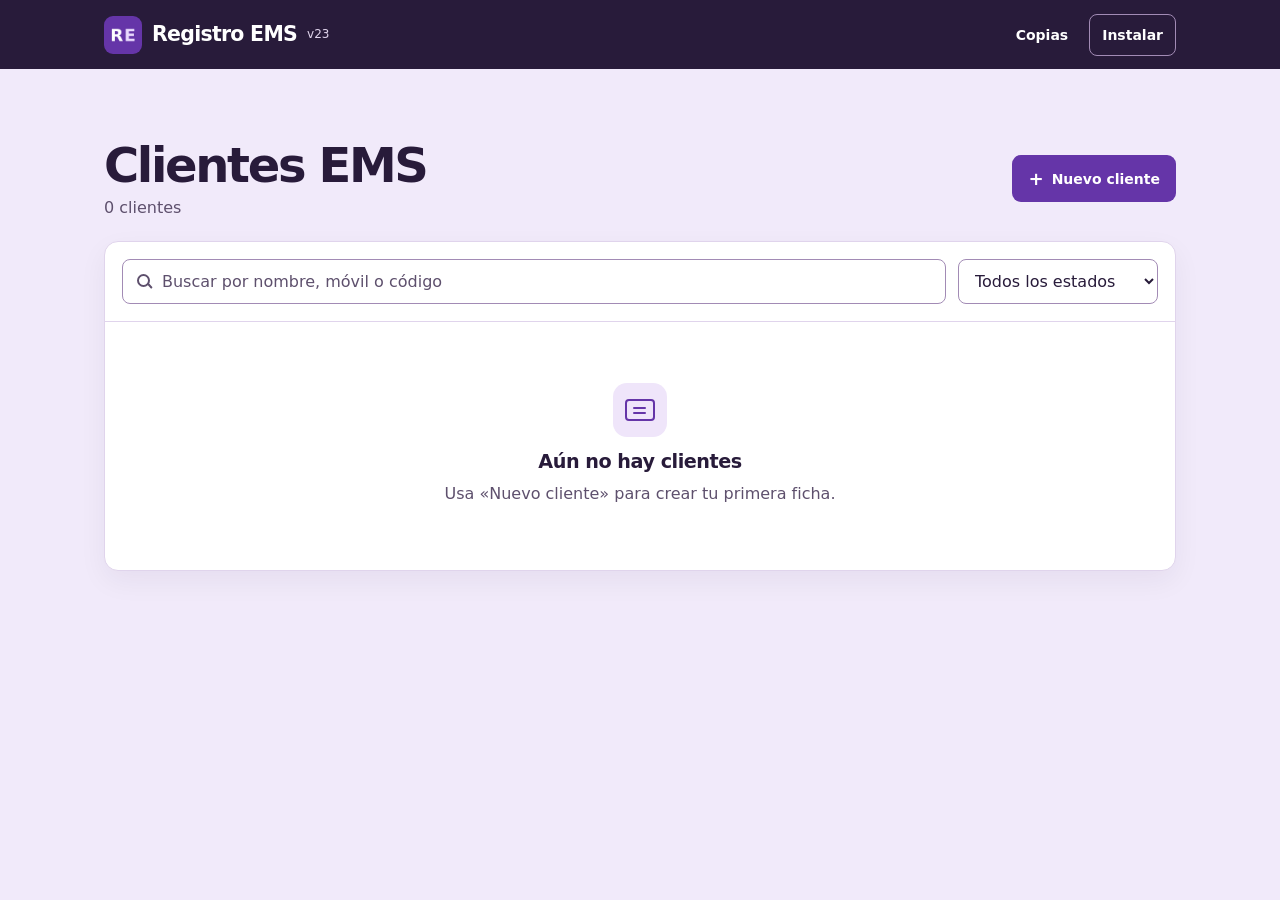
==== commit 054791a3: "Simplifica el registro con fotos y borradores (v23) La pantalla principal del cliente permite guarda" ====
--- a/index.html
+++ b/index.html
@@ -18,7 +18,7 @@
       <div class="brand">
         <img class="brand-mark" src="./icon-192.png?v=7" alt="" width="38" height="38">
         <span>Registro EMS</span>
-        <small class="brand-version" id="app-version">v22</small>
+        <small class="brand-version" id="app-version">v23</small>
       </div>
       <nav aria-label="Herramientas">
         <button class="top-action" id="backups-button" type="button">Copias</button>
@@ -120,27 +120,30 @@
 
   <dialog class="ems-dialog" id="ems-dialog" aria-labelledby="ems-title">
     <div class="dialog-heading">
-      <h2 id="ems-title">Intensidades EMS</h2>
+      <h2 id="ems-title">Sesiones EMS</h2>
       <p class="dialog-caption ems-client" id="ems-client"></p>
     </div>
 
     <section id="ems-overview" aria-labelledby="ems-history-title">
-      <div class="training-cycle-card" id="training-cycle-card"></div>
-      <div class="training-actions"><button class="button secondary" id="open-training-cycle" type="button">Plan de cuatro semanas</button><button class="button secondary" id="open-training-report" type="button">Ver evolución</button></div>
+      <button class="button primary inbox-start" id="new-photo-session" type="button">Fotos de la sesión</button>
+      <p class="training-help">Guarda las fotos ahora o añádelas juntas al terminar. Revisa los valores cuando estés tranquilo.</p>
+      <div id="ems-drafts"></div>
       <div class="ems-history-heading">
         <h3 id="ems-history-title">Sesiones</h3>
-        <button class="button primary" id="new-ems-session" type="button">Iniciar sesión</button>
-      </div>
-      <p class="ems-empty" id="ems-empty">Aún no hay sesiones de intensidades.</p>
+      </div>
+      <p class="ems-empty" id="ems-empty">Aún no hay sesiones guardadas.</p>
       <ul class="ems-history" id="ems-history"></ul>
       <p class="ems-history-hint" id="ems-history-hint" hidden>Mantén pulsada una fecha para eliminar la sesión.</p>
       <p class="feedback" id="ems-feedback" role="status"></p>
+      <details class="ems-more-options"><summary>Más opciones</summary><div class="training-cycle-card" id="training-cycle-card"></div><div class="training-actions"><button class="button secondary" id="new-ems-session" type="button">Registro manual</button><button class="button secondary" id="open-training-cycle" type="button">Plan de cuatro semanas</button><button class="button secondary" id="open-training-report" type="button">Ver evolución</button></div></details>
       <div class="dialog-actions">
         <button class="button secondary" id="close-ems" type="button">Volver a clientes</button>
       </div>
     </section>
 
     <form id="ems-form" hidden>
+      <p class="ems-autosave" id="ems-autosave" role="status">Preparando borrador…</p>
+      <div class="stored-photo-actions" id="stored-photo-actions" hidden><p>Revisa la foto y sus valores. Al guardar confirmas este registro.</p><button class="button secondary" id="read-stored-photo" type="button">Leer de nuevo esta foto</button></div>
       <p class="training-session-label" id="training-session-label"></p>
       <label class="ems-field training-recovery"><span>Cómo llega hoy</span><select id="training-recovery"><option value="">Comprobar recuperación</option><option value="good">Recuperado, sin molestias</option><option value="tired">Fatiga o recuperación incompleta</option><option value="discomfort">Molestias o malestar por valorar</option></select></label>
       <div class="ems-controls">
@@ -199,9 +202,10 @@
       </div><label class="ems-field"><span>Sensación de corriente · 0 a 10, opcional</span><input id="training-sensation" type="number" min="0" max="10" step="0.5"></label><details><summary>Percepción por zona</summary><div class="training-zone-fields" id="training-zones"></div></details></div></details>
       <aside class="training-suggestion" id="training-suggestion" aria-live="polite"></aside>
       <label class="ems-field training-notes"><span>Notas de la sesión · opcional</span><textarea id="training-notes" rows="2" maxlength="2000"></textarea></label>
+      <details class="ems-extra-options" id="ems-extra-options"><summary>Cargas y seguimiento · opcional</summary><div id="ems-extra-fields"></div></details>
       <p class="form-error" id="ems-error" role="alert" hidden></p>
       <div class="dialog-actions">
-        <button class="button secondary" id="cancel-ems-session" type="button">Cancelar</button>
+        <button class="button secondary" id="cancel-ems-session" type="button">Volver</button>
         <button class="button primary" id="save-ems-session" type="submit">Guardar sesión</button>
         <button class="button primary" id="finish-ems-session" type="submit">Guardar y ver informe</button>
       </div>
@@ -213,7 +217,7 @@
       <h2 id="ems-session-actions-title">Eliminar sesión</h2>
       <p class="dialog-caption" id="ems-session-actions-date"></p>
     </div>
-    <p id="ems-session-actions-description">Se eliminarán los valores de todos los bloques de esta sesión.</p>
+    <p id="ems-session-actions-description">Se eliminarán las fotos, el borrador y los valores de esta sesión.</p>
     <p class="form-error" id="ems-delete-error" role="alert" hidden></p>
     <div class="dialog-actions">
       <button class="button secondary" id="cancel-ems-delete" type="button" autofocus>Cancelar</button>
@@ -247,7 +251,7 @@
   <dialog id="backups-dialog" aria-labelledby="backups-title">
     <div class="dialog-heading">
       <h2 id="backups-title">Copias de seguridad</h2>
-      <p class="dialog-caption">Tus fichas se guardan en este dispositivo. Usa una copia para trasladarlas a otro.</p>
+      <p class="dialog-caption">Incluye las fichas, valores, fotos guardadas y borradores de este dispositivo. Usa una copia para trasladarlos a otro.</p>
     </div>
     <div class="backup-actions">
       <button class="button secondary" id="export-backup" type="button">Descargar copia</button>
--- a/app.css
+++ b/app.css
@@ -425,6 +425,32 @@
 .training-notes { margin-top: 16px; }
 #report-canvas { display: block; width: 100%; height: auto; margin-top: 16px; border: 1px solid var(--line); border-radius: 10px; }
 #report-status { line-height: 1.45; }
+.inbox-start, .inbox-camera, .inbox-import { width: 100%; }
+.inbox-start, .inbox-camera { min-height: 64px; font-size: 1.1rem; }
+.photo-inbox-dialog { width: min(620px, calc(100% - 24px)); }
+.inbox-intro { font-size: 1.05rem; line-height: 1.5; margin-bottom: 18px; }
+.inbox-camera { margin-top: 22px; }
+.inbox-import { margin-top: 10px; min-height: 48px; }
+.inbox-save-status, .ems-autosave { color: #196153; background: #e8f7f1; border-radius: 8px; padding: 11px 13px; font-size: .9rem; line-height: 1.45; margin: 14px 0; }
+.ems-autosave[data-error="true"] { background: #fdf0f1; color: #892127; }
+#inbox-photo-count { margin: 22px 0 12px; font-size: 1rem; }
+.inbox-photos { display: grid; grid-template-columns: repeat(3, minmax(0, 1fr)); gap: 10px; }
+.inbox-photo { min-width: 0; padding: 0 0 10px; border: 1px solid var(--line); border-radius: 9px; background: white; color: var(--ink); text-align: left; overflow: hidden; cursor: pointer; }
+.inbox-photo img { display: block; width: 100%; height: 95px; object-fit: cover; background: var(--accent-soft); }
+.inbox-photo strong, .inbox-photo span { display: block; padding: 0 8px; margin-top: 8px; }
+.inbox-photo strong { font-size: .95rem; }
+.inbox-photo span { font-size: .875rem; color: var(--muted); line-height: 1.4; }
+#inbox-review-image { display: block; width: 100%; max-height: 38dvh; object-fit: contain; margin: 12px 0; background: var(--accent-soft); border-radius: 8px; }
+#inbox-review .ems-controls { margin: 16px 0; }
+.ems-more-options, .ems-extra-options { border-top: 1px solid var(--line); margin-top: 22px; padding-top: 16px; }
+.ems-more-options summary, .ems-extra-options summary { cursor: pointer; font-weight: 700; font-size: .95rem; }
+.ems-more-options .training-cycle-card, #ems-extra-fields { margin-top: 16px; }
+.resume-draft { display: block; width: 100%; margin-top: 12px; text-align: left; line-height: 1.45; }
+.stored-photo-actions { margin-bottom: 14px; padding: 12px; border-radius: 8px; background: var(--accent-soft); }
+.stored-photo-actions p { font-size: .9rem; line-height: 1.5; margin-bottom: 10px; }
+.ems-history-item { flex-wrap: wrap; }
+.ems-history-item span { white-space: normal; }
+@media (max-width: 455px) { .inbox-photos { grid-template-columns: repeat(2, minmax(0, 1fr)); } }
 
 @media (max-width: 655px) {
   .topbar-inner, .page { padding-left: 16px; padding-right: 16px; }
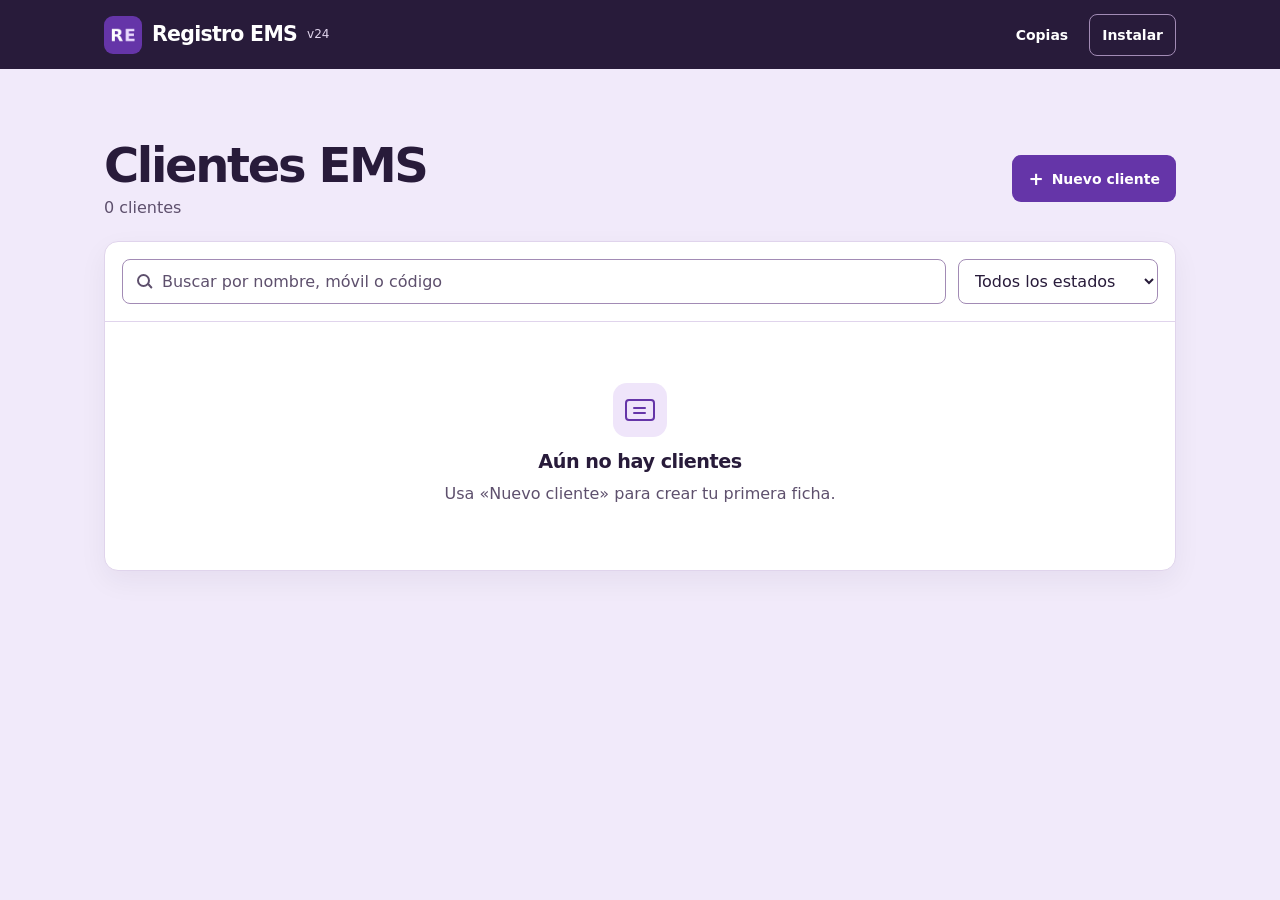
==== commit bfe4309a: "Asignar las rutinas recibidas a un cliente elegido Abre el selector de clientes desde Usar en Regist" ====
--- a/index.html
+++ b/index.html
@@ -18,7 +18,7 @@
       <div class="brand">
         <img class="brand-mark" src="./icon-192.png?v=7" alt="" width="38" height="38">
         <span>Registro EMS</span>
-        <small class="brand-version" id="app-version">v23</small>
+        <small class="brand-version" id="app-version">v24</small>
       </div>
       <nav aria-label="Herramientas">
         <button class="top-action" id="backups-button" type="button">Copias</button>
@@ -66,7 +66,7 @@
       <p class="directory-error" id="directory-error" role="alert" hidden></p>
     </section>
     <p class="feedback" id="feedback" role="status"></p>
-    <p class="routine-inbox-notice" id="routine-inbox-notice" hidden>Hay una rutina de Impulsagen preparada. Abre un cliente y pulsa «Plan de cuatro semanas» para asignársela.</p>
+    <div class="routine-inbox-notice" id="routine-inbox-notice" hidden><p>Hay una rutina de Impulsagen pendiente de asignar.</p><button class="button primary" id="choose-routine-client" type="button">Elegir cliente</button></div>
     <noscript><p>Activa JavaScript para gestionar tus fichas.</p></noscript>
   </main>
 
@@ -122,6 +122,7 @@
     <div class="dialog-heading">
       <h2 id="ems-title">Sesiones EMS</h2>
       <p class="dialog-caption ems-client" id="ems-client"></p>
+      <p class="dialog-caption ems-routine-name" id="ems-routine-name" hidden></p>
     </div>
 
     <section id="ems-overview" aria-labelledby="ems-history-title">
--- a/app.css
+++ b/app.css
@@ -387,6 +387,16 @@
 .ems-number > span { color: var(--muted); font-size: .76rem; font-weight: 600; }
 
 .routine-inbox-notice { padding: 14px 16px; margin-top: 18px; border: 1px solid var(--accent); border-radius: 10px; background: #fff; line-height: 1.5; }
+.routine-inbox-notice .button { margin-top: 10px; }
+.routine-assignment-dialog { width: min(540px, calc(100% - 28px)); }
+.assignment-clients { display: grid; gap: 9px; list-style: none; margin: 15px 0 0; padding: 0; max-height: 46dvh; overflow-y: auto; }
+.assignment-client { display: grid; gap: 5px; width: 100%; min-height: 64px; padding: 12px 14px; border: 1px solid var(--line); border-radius: 9px; background: white; color: var(--ink); text-align: left; cursor: pointer; }
+.assignment-client:hover { background: var(--accent-soft); }
+.assignment-client strong { font-size: 1rem; }
+.assignment-client span { color: var(--muted); font-size: .875rem; }
+.training-preview details { margin-top: 9px; }
+.training-preview summary { font-size: .875rem; cursor: pointer; }
+.ems-routine-name { margin-top: 6px; overflow-wrap: anywhere; }
 .training-dialog { width: min(680px, calc(100% - 28px)); }
 .training-report-dialog { width: min(720px, calc(100% - 28px)); }
 .training-cycle-card { padding: 15px; background: var(--accent-soft); border: 1px solid var(--line); border-radius: 10px; }
